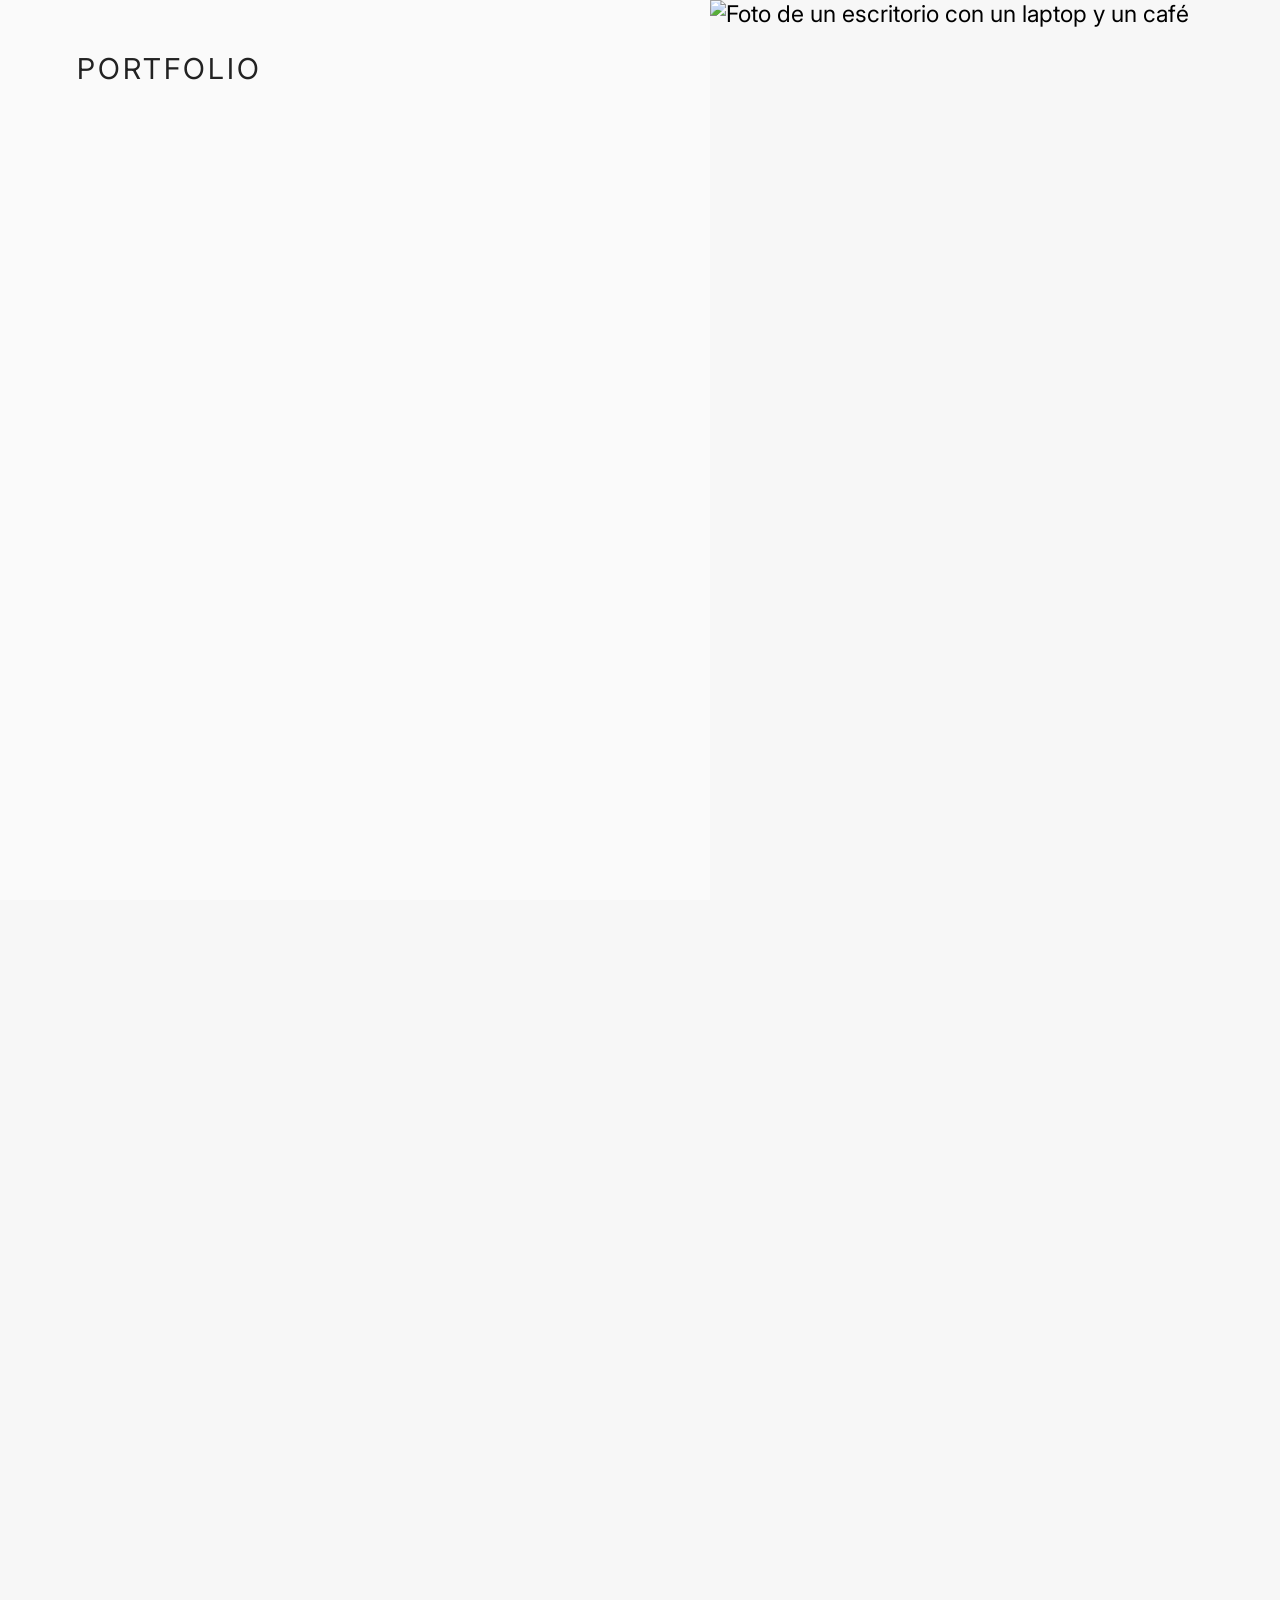
==== index.html @ a4dba81a "main photo bug fix" ====
<!DOCTYPE html>
<html lang="es">
<head>
    <meta charset="UTF-8">
    <meta name="viewport" content="width=device-width, initial-scale=1.0">
    <title>Rocío Hernández - Portfolio</title>
    <link rel="stylesheet" href="style.css">
    <link href="https://fonts.googleapis.com/css2?family=Playfair+Display:wght@700&family=Inter:wght@400;700&display=swap" rel="stylesheet">
</head>
<body>
    <!-- ===== HERO SECTION ===== -->
    <section class="main">
        <div class="main-left">
            <span class="title-label">PORTFOLIO</span>
            <h1 class="name">Rocío<br>Hernández</h1>
            <div class="subtitle">ESPECIALISTA EN WORDPRESS SEO Y MARKETING DIGITAL</div>
        </div>
        <div class="main-right">
            <img src="Images/main-photo.png" alt="Foto de un escritorio con un laptop y un café" class="main-photo">
        </div>
    </section>

    <!-- ===== ABOUT SECTION ===== -->
    <section class="about">
        <div class="about-left">
            <span class="title-label">BIOGRAFÍA</span>
            <img src="Images/about-photo.png" alt="Foto de Rocío Hernández" class="about-photo">
        </div>
        <div class="about-right">
            <blockquote class="about-quote">
                "Creo sitios web modernos, optimizo tu presencia online con estrategias SEO y diseño contenido visual que conecta con tu audiencia."
            </blockquote>
            <p class="about-desc">
                Combino mi formación creativa con el mundo digital para ayudar a emprendedores y pequeñas marcas a destacar en línea.
            </p>
            <p class="about-desc">
                A través de WordPress, contenido visual y marketing digital, he trabajado con clientes en México y EE. UU. para construir sitios funcionales y conectar con sus audiencias de forma auténtica.
            </p>
        </div>
    </section>

    <!-- ===== WORK SECTION ===== -->
    <section class="work">
        <!-- Restaurant Project -->
        <section class="restaurant">
            <div class="restaurant-left">
                <span class="title-label restaurant-title-label">TRABAJO</span>
                <img src="Images/laptop-mockup.png" alt="Laptop mockup" class="work-laptop">
                <p class="work-desc">Diseñé y desarrollé este sitio web para una consultoría especializada en mejorar la operación y experiencia de restaurantes.</p>
                <a href="https://svchospitalityadvisors.com/" class="work-btn" target="_blank" rel="noopener">IR AL SITIO</a>
            </div>
            <div class="restaurant-right">
                <img src="Images/restaurant-fullpage.png" alt="Restaurant full page screenshot" class="work-fullpage">
            </div>
        </section>
        
        <!-- Social Media Project -->
        <section class="socialmedia">
            <div class="socialmedia-left">
                <span class="title-label socialmedia-title-label">TRABAJO</span>
                <h2 class="socialmedia-title">Contenido para<br>redes sociales</h2>
                <p class="socialmedia-desc">Ayudo a empresas a mantener una presencia constante en redes sociales mediante la creación de contenido visual y audiovisual. Apoyando así su crecimiento a través de estrategias de comunicación creativas y coherentes.</p>
                <div class="socialmedia-circle"></div>
            </div>
            <div class="socialmedia-right">
                <img src="Images/socialmedia2.jpg" alt="Social Media Example 2" class="socialmedia-back-img">
                <img src="Images/socialmedia1.jpg" alt="Social Media Example 1" class="socialmedia-front-img">
                <img src="Images/socialmedia-mobile.png" alt="Social Media Mobile" class="socialmedia-mobile">
            </div>
        </section>
    </section>

    <!-- ===== CAROUSEL SECTION ===== -->
    <section class="carousel-section">
        <span class="title-label">TRABAJO</span>
        <div class="carousel-wrapper">
            <button class="carousel-nav carousel-btn-prev">&lt;</button>
            <div class="carousel">
                <ul class="card-list">
                    <li class="carousel-card">
                        <img src="Images/card1.jpg" alt="Proyecto 1">
                        <a href="https://aiportraitstudios.com/" class="carousel-btn">Ver Proyecto</a>
                    </li>
                    <li class="carousel-card">
                        <img src="Images/card2.jpg" alt="Proyecto 2">
                        <a href="https://websitesbyivan.com/" class="carousel-btn">Ver Proyecto</a>
                    </li>
                    <li class="carousel-card">
                        <img src="Images/Card3.jpg" alt="Proyecto 3">
                        <a href="https://nouvelleclinicalresearch.com/" class="carousel-btn">Ver Proyecto</a>
                    </li>
                    <li class="carousel-card">
                        <img src="Images/Card4.jpg" alt="Proyecto 4">
                        <a href="https://margaritasnursery.com/" class="carousel-btn">Ver Proyecto</a>
                    </li>
                    <li class="carousel-card">
                        <img src="Images/Card5.jpg" alt="Proyecto 5">
                        <a href="https://britotax.com/" class="carousel-btn">Ver Proyecto</a>
                    </li>
                </ul>
            </div>
            <button class="carousel-nav carousel-btn-next">&gt;</button>
        </div>
        <div class="pagination-dots">
            <span class="dot active"></span>
            <span class="dot"></span>
            <span class="dot"></span>
        </div>
    </section>

    <!-- ===== TRAVEL/SEO SECTION ===== -->
    <section class="travel">
        <div class="travel-left">
            <span class="title-label">TRABAJO</span>
            <img src="Images/travel-devices.png" alt="Dispositivos de viaje" class="travel-devices">
            <img src="Images/travel-phone.png" alt="Teléfono de viaje" class="travel-phone">
        </div>
        <div class="travel-right">
            <h2 class="travel-title">Estrategia y<br>optimización SEO</h2>
            <p class="travel-desc">Desarrollé este sitio siguiendo una estrategia SEO, enfocada en optimizar su estructura, contenido y visibilidad en buscadores.</p>
            <a href="https://thingstodoinus.com" class="work-btn travel-btn" target="_blank" rel="noopener">IR AL SITIO</a>
        </div>
    </section>

    <!-- ===== CONTACT SECTION ===== -->
    <section class="contact">
        <div class="contact-left">
            <h2 class="contact-title">Trabaja conmigo</h2>
            <div class="contact-info">
                <div class="contact-label">DIRECCIÓN</div>
                <div class="contact-value">Puebla, México</div>
                <div class="contact-label">TELÉFONO</div>
                <div class="contact-value">+52 221 340 4072</div>
                <div class="contact-label">CORREO</div>
                <div class="contact-value">rocioflauta0709@gmail.com</div>
            </div>
        </div>
        <div class="contact-right">
            <div class="contact-photo-bg"></div>
            <img src="Images/Profile-photo.png" alt="Foto de Rocío Hernández" class="contact-photo">
        </div>
    </section>

    <script src="script.js"></script>
</body>
</html>
---- style.css ----
/* ===== CSS CUSTOM PROPERTIES ===== */
:root {
    /* Colors */
    --color-primary: #111;
    --color-secondary: #222;
    --color-accent: #e6a87c;
    --color-background-light: #fafafa;
    --color-background-gray: #ececec;
    --color-background-base: #f7f7f7;
    --color-white: #fff;
    --color-text-light: #ccc;
    --color-text-medium: #999;
    
    /* Typography */
    --font-primary: 'Inter', Arial, sans-serif;
    --font-display: 'Playfair Display', serif;
    --font-size-base: 1.2rem;
    --font-size-large: 1.5rem;
    --font-size-xl: 1.73rem;
    --font-size-2xl: 1.87rem;
    --font-size-3xl: 3.17rem;
    --font-size-4xl: 4.4rem;
    --font-size-5xl: 5rem;
    --font-size-6xl: 6rem;
    
    /* Spacing */
    --spacing-xs: 0.5em;
    --spacing-sm: 1em;
    --spacing-md: 2em;
    --spacing-lg: 3em;
    --spacing-xl: 4em;
    
    /* Shadows */
    --shadow-light: 0 2px 8px rgba(0,0,0,0.08);
    --shadow-medium: 0 4px 24px rgba(0,0,0,0.10);
    --shadow-heavy: 0 4px 24px rgba(0,0,0,0.15);
    
    /* Border radius */
    --radius-sm: 6px;
    --radius-md: 12px;
    --radius-lg: 16px;
    --radius-xl: 25px;
    --radius-full: 50%;
}

/* ===== GLOBAL STYLES ===== */
html, body {
    height: 100%;
    margin: 0;
    padding: 0;
    box-sizing: border-box;
    font-family: var(--font-primary);
    background: var(--color-background-base);
    width: 100vw;
    overflow-x: hidden;
    font-size: var(--font-size-base);
}

.socialmedia-mobile {
    display: none;
}

/* ===== HERO SECTION ===== */

/* Animation for the .name & .subtitle */
.name,
.subtitle {
  transform: translateX(-100%);
  opacity: 0;
  transition: transform 1s ease-out, opacity 1s ease-out;
}

/* Final visible state */
.name.active,
.subtitle.active {
  transform: translateX(0);
  opacity: 1;
}


.main {
    display: flex;
    min-height: 100vh;
    width: 100vw;
    max-width: 100vw;
    overflow: hidden;
}

.main-left {
    background: var(--color-background-light);
    flex: 1 1 50%;
    display: flex;
    flex-direction: column;
    justify-content: space-between;
    align-items: flex-start;
    padding: 4vw 5vw 2vw 6vw;
    min-width: 0;
}
.main-photo {
    width: 100%;              
    height: 100vh;            
    object-fit: cover;        
    object-position: center;  
    display: block;           
  }

.title-label {
    font-size: var(--font-size-large);
    letter-spacing: 0.1em;
    color: var(--color-secondary);
    margin-bottom: 2vw;
    font-family: var(--font-primary);
    font-weight: 400;
}

    .restaurant-title-label {
        margin-left: 1em;
        margin-top: 1em;
    }
    

    
    .restaurant-left {
        position: relative;
    }
    
    .restaurant-left > * {
        position: relative;
        z-index: 1;
    }



.name {
    font-family: var(--font-display);
    font-size: clamp(3.6rem, 10.08vw, 8.64rem);
    font-weight: 700;
    color: var(--color-primary);
    line-height: 1.05;
    margin: 15vh 0 0.5em 0;
}

.subtitle {
    font-size: 1.32rem;
    letter-spacing: 0.08em;
    color: var(--color-secondary);
    border-top: none;
    border-bottom: 2px solid var(--color-secondary);
    padding-top: 0;
    padding-bottom: 0.2em; 
    margin-top: auto;
    margin-bottom: 2em;
    font-family: var(--font-primary);
    font-weight: 400;
    width: 100%;
}

.main-right {
    flex: 1 1 50%;
    display: flex;
    align-items: stretch;
    justify-content: center;
    background: var(--color-background-base);
    min-width: 0;
    overflow: hidden;
    background-image: url('images/main-photo.png');
    background-size: cover;
    background-position: center;
    background-repeat: no-repeat;
}

/* ===== ABOUT SECTION ===== */
.about {
    display: flex;
    width: 100vw;
    max-width: 100vw;
    min-height: 100vh;
    background: var(--color-background-light);
    position: relative;
    overflow: hidden;
}

.about-left {
    flex: 1 1 45%;
    display: flex;
    flex-direction: column;
    align-items: flex-start;
    justify-content: flex-start;
    padding: 5vw 2vw 2vw 6vw;
    min-width: 0;
}

.about-photo {
    width: 420px;
    max-width: 100%;
    border-radius: var(--radius-lg);
    margin-top: 12em;
    margin-bottom: 5em;
    box-shadow: var(--shadow-medium);
}

.about-right {
    flex: 1 1 55%;
    background: var(--color-background-gray);
    display: flex;
    flex-direction: column;
    justify-content: center;
    align-items: flex-start;
    padding: 6vw 6vw 6vw 4vw;
    min-width: 0;
    position: relative;
    margin-bottom: 3em;
}

.about-quote {
    font-family: var(--font-display);
    font-size: var(--font-size-3xl);
    font-weight: 400;
    font-style: italic;
    margin: 0;
    line-height: 1.2;
    color: var(--color-secondary);
}

.about-desc {
    font-size: var(--font-size-xl);
    color: var(--color-secondary);
    margin: 0 0 1.2em 0;
    font-family: var(--font-primary);
    line-height: 1.6;
}

.work-desc {
    font-size: var(--font-size-xl);
    color: var(--color-secondary);
    margin: 0;
    font-family: var(--font-primary);
    line-height: 1.6;
}

/* Decorative circle in top right */
.about-right::before {
    content: '';
    position: absolute;
    top: -8vw;
    right: -8vw;
    width: 18vw;
    height: 18vw;
    background: var(--color-accent);
    border-radius: var(--radius-full);
    z-index: 0;
}

.about-right > * {
    position: relative;
    z-index: 1;
}

/* ===== WORK SECTION ===== */
.work {
    width: 100vw;
    max-width: 100vw;
    background: var(--color-background-light);
    padding: 0;
    margin: -3em 0 0 0;
    overflow: hidden;
    position: relative;
}

.work::after {
    content: '';
    position: absolute;
    top: 0;
    right: -12vw;
    width: 22vw;
    height: 44vw;
    background: var(--color-accent);
    border-top-left-radius: 22vw 44vw;
    border-bottom-left-radius: 22vw 44vw;
    border-top-right-radius: 0;
    border-bottom-right-radius: 0;
    z-index: 0;
    pointer-events: none;
}

/* Restaurant Project */
.restaurant {
    display: flex;
    width: 100vw;
    max-width: 100vw;
    min-height: 80vh;
    align-items: center;
    justify-content: center;
    background: var(--color-background-light);
    position: relative;
    gap: 0;
}

.restaurant-left, .restaurant-right {
    flex: 1 1 50%;
    display: flex;
    flex-direction: column;
    align-items: center;
    justify-content: center;
    min-width: 0;
    background: var(--color-background-light);
}

.restaurant-left {
    align-items: flex-start;
    background: var(--color-background-gray);
    padding-left: 6vw;
    padding-top: 3em;
    flex: 1 1 60%;
}

.restaurant-right {
    align-items: flex-end;
    background: var(--color-background-light);
    padding-right: 6vw;
    flex: 1 1 40%;
}

.work-laptop {
    width: 900px;
    max-width: 100vw;
    margin: 2vw 0 2vw 120px;
    border-radius: var(--radius-md);
    display: block;
}

.work-fullpage {
    width: 540px;
    max-width: 95vw;
    margin: -15px 0 2vw 30px;
    display: block;
    box-shadow: var(--shadow-medium);
    border-radius: var(--radius-md);
    z-index: 1;
}

.work-btn {
    margin-right: 50px;
    margin-bottom: 4.5em;
    padding: 0.9em 2.5em;
    background: var(--color-primary);
    color: var(--color-white);
    border: none;
    border-radius: var(--radius-sm);
    font-size: 1.2rem;
    font-family: var(--font-primary);
    letter-spacing: 0.12em;
    font-weight: 500;
    cursor: pointer;
    transition: background 0.2s;
    box-shadow: var(--shadow-light);
    align-self: flex-end;
    text-decoration: none;
    display: inline-block;
}

.work-btn:hover {
    background: var(--color-accent);
    color: var(--color-primary);
}

/* Social Media Project */
.socialmedia {
    display: flex;
    align-items: stretch;
    width: 100vw;
    max-width: 100vw;
    min-height: 80vh;
    background: var(--color-background-light);
    position: relative;
    overflow: visible;
    margin: 0;
    padding: 0;
}

.socialmedia {
    min-height: 100vh;
}

.socialmedia-left,
.socialmedia-right {
    height: auto;
    min-height: 0;
}

.socialmedia-left {
    flex: 1 1 60%;
    display: flex;
    flex-direction: column;
    justify-content: center;
    align-items: flex-start;
    padding: 0 2vw 6vw 6vw;
    position: relative;
    background: var(--color-background-light);
    min-width: 0;
}

.socialmedia-title-label {
        display: none;
}

.socialmedia-title {
    font-family: var(--font-display);
    font-size: var(--font-size-5xl);
    font-weight: 700;
    color: var(--color-primary);
    margin: 9vw 0 5vw 0;
    line-height: 1.1;
}

.socialmedia-desc {
    font-size: var(--font-size-xl);
    color: var(--color-secondary);
    margin: 0;
    font-family: var(--font-primary);
    line-height: 1.6;
    z-index: 2;
    position: relative;
    padding-right: 18vw;
}

.socialmedia-circle {
    position: absolute;
    left: -12vw;
    bottom: -10vw;
    width: 30vw;
    height: 30vw;
    background: var(--color-accent);
    border-radius: var(--radius-full);
    z-index: 0;
    pointer-events: none;
}

.socialmedia-back-img {
    left: 100px;
    top: 125px;
    z-index: 1;
    position: absolute;
    border-radius: 2em;
}

.socialmedia-front-img {
    left: -100px;
    top: 225px;
    width: 320px;
    max-width: 70vw;
    border-radius: 2em;
    box-shadow: var(--shadow-heavy);
    z-index: 2;
    position: absolute;
}

.socialmedia-right {
    flex: 1 1 40%;
    display: flex;
    align-items: center;
    justify-content: flex-end;
    padding: 0 6vw 0 2vw;
    background: var(--color-background-gray);
    min-width: 0;
    position: relative;
    overflow: visible;
}

.socialmedia-front-img,
.socialmedia-back-img {
    width: 387px;
    max-width: 85vw;
}

/* ===== CAROUSEL SECTION ===== */
.carousel-section {
    padding: var(--spacing-xl);
}

.carousel-wrapper {
    position: relative;
    width: 1530px;
    max-width: 100vw;
    margin: 0 auto;
    margin-top: var(--spacing-md);
    margin-bottom: var(--spacing-lg);
}

.carousel {
    width: 100%;
    overflow: hidden;
    position: relative;
}

.card-list {
    display: flex;
    align-items: center;
    gap: var(--spacing-sm);
    overflow-x: auto;
    scroll-snap-type: x mandatory;
    list-style: none;
    margin: 0;
    padding: 0;
    width: 100%;
    scrollbar-width: none;
    -ms-overflow-style: none;
}

.card-list::-webkit-scrollbar {
    display: none;
}

.pagination-dots {
    display: flex;
    justify-content: center;
    align-items: center;
    gap: 0.5em;
    margin-top: 1.5em;
}

.dot {
    width: 12px;
    height: 12px;
    border-radius: var(--radius-full);
    background: var(--color-text-light);
    cursor: pointer;
    transition: background 0.3s ease;
}

.dot.active {
    background: var(--color-primary);
}

.dot:hover {
    background: var(--color-text-medium);
}

.carousel-card {
    flex: 0 0 500px;
    max-width: 500px;
    scroll-snap-align: start;
    background: var(--color-white);
    border-radius: 0.5em;
    box-shadow: var(--shadow-medium);
    display: flex;
    flex-direction: column;
    align-items: center;
    padding: 0 0 2em 0;
    margin: 0 auto;
    position: relative;
}

.carousel-card img {
    width: 100%;
    border-radius: 1.5em 1.5em 0 0;
    display: block;
    object-fit: cover;
    margin-top: var(--spacing-md);
}

.carousel-btn {
    margin-top: var(--spacing-md);
    padding: 0.7em 1.8em;
    background: var(--color-primary);
    color: var(--color-white);
    border: none;
    border-radius: 8px;
    font-size: 1rem;
    font-family: var(--font-primary);
    letter-spacing: 0.15em;
    font-weight: 600;
    cursor: pointer;
    text-transform: uppercase;
    box-shadow: var(--shadow-light);
    text-decoration: none;
    display: inline-block;
    transition: background 0.2s, color 0.2s;
}

.carousel-btn:hover {
    background: var(--color-white);
    color: var(--color-primary);
    border: 2px solid var(--color-primary);
}

.carousel-nav {
    background: var(--color-background-gray);
    color: var(--color-primary);
    border: none;
    border-radius: var(--radius-full);
    width: 48px;
    height: 48px;
    font-size: 2rem;
    font-weight: bold;
    display: inline-flex;
    align-items: center;
    justify-content: center;
    margin: 1.5em 0.5em 0 0.5em;
    box-shadow: var(--shadow-light);
    cursor: pointer;
    transition: background 0.2s, color 0.2s;
    position: absolute;
    top: 50%;
    transform: translateY(-50%);
}

.carousel-nav:hover {
    background: var(--color-primary);
    color: var(--color-background-gray);
}

.carousel-btn-prev,
.carousel-btn-next {
    position: absolute;
    top: 50%;
    transform: translateY(-50%);
    z-index: 1;
}

.carousel-btn-prev {
    left: -120px;
}

.carousel-btn-next {
    right: -120px;
}

/* ===== TRAVEL/SEO SECTION ===== */
.travel {
    display: flex;
    width: 100vw;
    max-width: 100vw;
    min-height: 80vh;
    background: var(--color-background-light);
    position: relative;
    overflow: hidden;
}

.travel-left {
    flex: 1 1 50%;
    display: flex;
    flex-direction: column;
    justify-content: center;
    align-items: flex-start;
    padding: 2vw 2vw 3vw 2vw;
    background: var(--color-white);
    position: relative;
}

.travel-left::before {
    content: '';
    position: absolute;
    top: -8vw;
    right: -8vw;
    width: 18vw;
    height: 18vw;
    background: var(--color-accent);
    border-radius: var(--radius-full);
    z-index: 0;
}

.travel-left > * {
    position: relative;
    z-index: 1;
}

.travel-title {
    font-family: var(--font-display);
    font-size: var(--font-size-5xl);
    font-weight: 700;
    color: var(--color-primary);
    margin: 9vw 0 5vw 0;
    line-height: 1.1;
}

.travel-desc {
    font-family: var(--font-primary);
    font-size: var(--font-size-large);
    color: var(--color-secondary);
    line-height: 1.6;
    margin: 0 0 var(--spacing-md) 0;
    max-width: 90%;
}

.travel-right {
    flex: 1 1 50%;
    display: flex;
    flex-direction: column;
    align-items: center;
    justify-content: center;
    position: relative;
    background: var(--color-background-gray);
    padding: 4vw 6vw;
}

.travel-devices {
    width: 900px;
    max-width: 90vw;
    position: relative;
    z-index: 2;
    border-radius: var(--radius-md);
    margin-top: var(--spacing-md);
    margin-bottom: var(--spacing-md);
}

.travel-phone {
    position: absolute;
    width: 200px;
    max-width: 40vw;
    right: -5%;
    top: 50%;
    z-index: 3;
    border-radius: var(--radius-xl);
    box-shadow: var(--shadow-heavy);
}

/* ===== CONTACT SECTION ===== */
.contact {
    display: flex;
    width: 100vw;
    max-width: 100vw;
    height: 100vh;
    background: var(--color-background-gray);
    position: relative;
    overflow: hidden;
    margin-bottom: 0;
}

.contact-left {
    flex: 1 1 50%;
    display: flex;
    flex-direction: column;
    justify-content: center;
    align-items: flex-start;
    padding: 6vw 6vw 6vw 8vw;
    background: var(--color-background-gray);
}

.contact-title {
    font-family: var(--font-display);
    font-size: var(--font-size-5xl);
    font-weight: 700;
    color: var(--color-primary);
    margin-bottom: 2.5em;
}

.contact-info {
    display: flex;
    flex-direction: column;
    gap: var(--spacing-sm);
}

.contact-label {
    font-family: var(--font-primary);
    font-size: var(--font-size-large);
    letter-spacing: 0.12em;
    color: var(--color-secondary);
    font-weight: 400;
    margin-bottom: 0.1em;
    text-transform: uppercase;
}

.contact-value {
    font-family: var(--font-primary);
    font-size: var(--font-size-large);
    color: var(--color-primary);
    font-weight: 400;
    margin-bottom: 0.2em;
}

.contact-right {
    flex: 1 1 50%;
    display: flex;
    align-items: center;
    justify-content: center;
    position: relative;
    background: var(--color-white);
}

.contact-photo-bg {
    position: absolute;
    left: 10%;
    bottom: 10%;
    width: 220px;
    height: 220px;
    background: var(--color-accent);
    border-radius: var(--radius-full);
    z-index: 0;
}

.contact-photo {
    width: 550px;
    max-width: 90vw;
    border-radius: var(--radius-md);
    object-fit: cover;
    z-index: 1;
    position: relative;
    box-shadow: var(--shadow-medium);
}

/* ===== 1366×768 VIEWPORT OPTIMIZATION ===== */
@media (width: 1366px) and (height: 768px) {
    /* Adjust section heights for 1366×768 */
    .main {
        min-height: 768px;
    }
    
    .about {
        min-height: 768px;
    }
    
    .restaurant {
        min-height: 600px;
    }
    
    .socialmedia {
        min-height: 600px;
    }
    
    .travel {
        min-height: 600px;
    }
    
    .contact {
        height: 768px;
    }
    
    /* Adjust font sizes for better fit */
    .name {
        font-size: clamp(3rem, 8vw, 6rem);
        margin: 10vh 0 0.5em 0;
    }
    
    .about-quote {
        font-size: 2.5rem;
    }
    
    .socialmedia-title {
        font-size: 4rem;
        margin: 6vw 0 4vw 0;
    }
    
    .travel-title {
        font-size: 4rem;
        margin: 6vw 0 4vw 0;
    }
    
    .contact-title {
        font-size: 4rem;
    }
    
    /* Adjust image sizes */
    .about-photo {
        width: 350px;
        margin-top: 8em;
    }
    
    .work-laptop {
        width: 700px;
    }
    
    .work-fullpage {
        width: 420px;
    }
    
    .travel-devices {
        width: 700px;
    }
    
    .contact-photo {
        width: 450px;
    }
    
    /* Adjust carousel for better fit */
    .carousel-wrapper {
        width: 1200px;
    }
    
    .carousel-card {
        flex: 0 0 400px;
        max-width: 400px;
    }
}

/* ===== RESPONSIVE DESIGN ===== */
@media (max-width: 900px) {
    /* Hero Section */
    .main {
        flex-direction: column;
    }
    .main-left, .main-right {
        flex: none;
        width: 100vw;
        min-width: 0;
        padding: 6vw 4vw 2vw 4vw;
    }
    
    /* About Section */
    .about {
        flex-direction: column;
        min-height: unset;
    }
    .about-left, .about-right {
        width: 100vw;
        padding: 6vw 4vw 2vw 4vw;
    }
    .about-photo {
        width: 320px;
        margin-top: 8em;
    }
    .about-right::before {
        width: 32vw;
        height: 32vw;
        top: -16vw;
        right: -16vw;
    }
    
    /* Work Section */
    .restaurant {
        flex-direction: column;
        min-height: unset;
    }
    .restaurant-left, .restaurant-right {
        width: 100vw;
        padding: 6vw 4vw;
        align-items: center;
    }
    .restaurant-left {
        padding-left: 4vw;
    }
    .restaurant-right {
        padding-right: 4vw;
    }
    .work-laptop {
        width: 100vw;
    }
    .work-fullpage {
        width: 90vw;
    }
    .work::after {
        width: 36vw;
        height: 72vw;
        right: -20vw;
        border-top-left-radius: 18vw 36vw;
        border-bottom-left-radius: 18vw 36vw;
    }
    
    /* Social Media Section */
    .socialmedia {
        flex-direction: column;
        min-height: unset;
    }
    .socialmedia-left, .socialmedia-right {
        width: 100vw;
        padding: 6vw 4vw;
    }
    .socialmedia-circle {
        width: 36vw;
        height: 36vw;
        left: -18vw;
        bottom: -18vw;
    }

    /* Travel Section */
    .travel {
        flex-direction: column;
        min-height: unset;
    }
    .travel-left, .travel-right {
        width: 100vw;
        padding: 6vw 4vw;
    }
    .travel-devices {
        width: 90vw;
    }
    .travel-phone {
        width: 200px;
        right: 5%;
        top: 15%;
    }
    
    /* Contact Section */
    .contact {
        flex-direction: column;
        min-height: unset;
    }
    .contact-left, .contact-right {
        width: 100vw;
        padding: 6vw 4vw;
    }
    .contact-photo-bg {
        width: 140px;
        height: 140px;
        left: 5vw;
        bottom: 5vw;
    }
    .contact-photo {
        width: 200px;
    }
}

/* ===== TABLET AND IPAD OPTIMIZATION (max-width: 900px) ===== */
@media (max-width: 900px) and (min-width: 601px) {
    /* Global adjustments for tablets */
    html, body {
        font-size: 1.1rem;
    }
    
    /* Hero Section */
    .main {
        min-height: 100vh;
        flex-direction: column;
    }
    
    .main-left {
        padding: 5vw 6vw 3vw 6vw;
        justify-content: flex-start;
        height: 38vh;
        flex: none;
    }
    
    .main-right {
        height: 50vh;
        flex: none;
        background-size: cover;
        background-position: center;
    }
    
    .name {
        font-size: clamp(3.5rem, 9vw, 5.5rem);
        margin: 6vh 0 0.5em 0;
        line-height: 1.1;
    }
    
    .subtitle {
        font-size: 1.2rem;
        margin-top: 1em;
        margin-bottom: 2em;
        border-bottom: 2px solid var(--color-secondary);
        display: inline-block;
        width: auto;
    }
    
    /* About Section */
    .about {
        flex-direction: column;
        min-height: auto;
        padding: 0;
    }
    
    .about-left {
        padding: 6vw 6vw 3vw 6vw;
        order: 2;
        align-items: flex-start;
    }
    
    .about-right {
        padding: 6vw 6vw 3vw 6vw;
        order: 1;
        margin-bottom: 3em;
        align-items: flex-start;
    }
    
    .about-photo {
        width: 350px;
        max-width: 80vw;
        margin-top: 1.5em;
        margin-bottom: 1em;
        margin-right: 5em;
        align-self: flex-end;
    }
    
    .about-quote {
        font-size: 2.2rem;
        margin: 0 0 1.5em 0;
        line-height: 1.3;
        padding-right: 2em;
    }
    
    .about-desc {
        font-size: 1.5rem;
        line-height: 1.6;
        margin-bottom: 1em;
        padding-right: 2.5em;
    }
    
    .about-right::before {
        display: none;
    }
    
    /* Work Section */
    .restaurant {
        flex-direction: column;
        min-height: auto;
        padding: 0;
    }
    
    .restaurant-left {
        padding: 2vw 6vw 3vw 6vw;
        order: 2;
        align-items: flex-start;
        background: var(--color-background-gray);
    }
    
    .restaurant-right {
        padding: 6vw 6vw 3vw 6vw;
        order: 1;
        align-items: flex-start;
        background: var(--color-background-light);
    }
    
    .work-laptop {
        width: 90vw;
        max-width: 90vw;
        margin: 2em auto 2vw auto;
    }
    
    .work-fullpage {
        width: 70vw;
        max-width: 70vw;
        margin: -20em auto 2vw auto;
    }
    
    .work-btn {
        font-size: 1.1rem;
        padding: 0.8em 2em;
        margin: 0 2em 20em 0;
        align-self: flex-end;
    }
    
    .work::after {
        width: 40vw;
        height: 40vw;
        top: -23vw;
        left: -20vw;
        right: auto;
        border-radius: 50%;
    }
    
    .work-desc {
        font-size: 1.5rem;
        line-height: 1.6;
        margin: 2em 0 2em 0;
        padding: 0 2em;
    }
    
    /* Social Media Section */
    .socialmedia {
        flex-direction: column;
        min-height: auto;
        padding: 0;
    }
    
    .socialmedia-left {
        padding: 6vw 6vw 3vw 6vw;
        order: 2;
        align-items: flex-start;
    }
    
    .socialmedia-right {
        order: 1;
        background: var(--color-background-gray);
        min-height: 40vh;
        width: 100%;
        display: flex;
        align-items: center;
        justify-content: center;
        padding: 2em 0 2em 0;
    }
    
    .socialmedia .socialmedia-front-img,
    .socialmedia .socialmedia-back-img {
        display: none;
    }
    
    .socialmedia .socialmedia-mobile {
        display: block;
        width: 95vw;
        max-width: 500px;
        margin: 0 auto;
    }
    
    .socialmedia-title {
        font-size: 3.85rem;
        margin: 1em 0 0.75em 0;
        line-height: 1.2;
    }
    
    .socialmedia-desc {
        font-size: 1.5rem;
        line-height: 1.6;
        margin: 0 0 2em 0;
        padding: 0 4em 0 0;
    }
    
    .socialmedia-circle {
        width: 35vw;
        height: 35vw;
        top: -17vw;
        right: -17vw;
        left: auto;
        bottom: auto;
    }
    
    /* Carousel Section */
    .carousel-section {
        padding: 4em 2em;
    }
    
    .carousel-wrapper {
        width: 100%;
        max-width: 100vw;
    }
    
    .carousel-card {
        flex: 0 0 80%;
        max-width: 80%;
        scroll-snap-align: center;
        padding: 0 1.5rem 2rem 1.5rem;
    }
    
    .carousel-card img {
        margin-top: 1.5em;
    }
    
    .carousel-btn {
        padding: 0.8em 2em;
        font-size: 1rem;
        margin-top: 1.5em;
    }
    
    .carousel-nav {
        width: 44px;
        height: 44px;
        font-size: 1.8rem;
        top: 45%;
    }
    
    .carousel-btn-prev {
        left: 2rem;
    }
    
    .carousel-btn-next {
        right: 2rem;
    }
    
    /* Travel Section */
    .travel {
        flex-direction: column;
        min-height: auto;
        padding: 0;
    }
    
    .travel-left {
        padding: 6vw 6vw 3vw 6vw;
        order: 2;
        align-items: flex-start;
    }
    
    .travel-right {
        padding: 6vw 6vw 3vw 6vw;
        order: 1;
        align-items: start;
    }
    
    .travel-title {
        font-size: 3.5rem;
        margin: 0 0 1em 0;
        line-height: 1.2;
    }
    
    .travel-desc {
        font-size: 1.5rem;
        line-height: 1.6;
        margin: 0 0 2em 0;
        padding: 0 2em 0 0;
    }
    
    .travel-devices {
        width: 85vw;
        max-width: 85vw;
        margin-top: 2em;
        margin-bottom: 2em;
    }
    
    .travel-phone {
        width: 120px;
        max-width: 20vw;
        right: 8%;
        top: 50%;
        margin-right: 2em;
    }
    
    .travel-left::before {
        width: 25vw;
        height: 25vw;
        top: -12vw;
        right: -12vw;
    }
    .travel-btn {
        font-size: 1.1rem;
        padding: 0.8em 2em;
        margin: 0 5em 3em 0;
        align-self: flex-end;
    }
    
    /* Contact Section */
    .contact {
        flex-direction: column-reverse;
        min-height: auto;
        height: auto;
    }
    
    .contact-left {
        padding: 6vw 6vw 4vw 6vw;
        align-items: flex-start;
    }
    
    .contact-right {
        padding: 6vw 6vw 4vw 6vw;
        align-items: center;
    }
    
    .contact-title {
        font-size: 3.5rem;
        margin-bottom: 1em;
        line-height: 1.2;
    }
    
    .contact-info {
        gap: 1em;
    }
    
    .contact-label {
        font-size: 1.2rem;
        margin-bottom: 0.2em;
    }
    
    .contact-value {
        font-size: 1.2rem;
        margin-bottom: 0.5em;
    }
    
    .contact-photo-bg {
        width: 120px;
        height: 120px;
        left: -3vw;
        top: -3vw;
    }
    
    .contact-photo {
        width: 500px;
        max-width: 95vw;
        margin-right: 5em;
    }
    
    /* Hide mobile-specific elements */
    .socialmedia-mobile {
        display: none;
    }
    
    /* Show desktop images for tablets */
    .socialmedia-front-img,
    .socialmedia-back-img {
        display: block;
    }
}

/* ===== MOBILE OPTIMIZATION (360×800) ===== */
@media (max-width: 600px) {
    /* Global adjustments for mobile */
    html, body {
        font-size: 1rem;
    }
    
    /* Hero Section */
    .main {
        flex-direction: column;
        height: 100vh;
        min-height: 100vh;
    display: flex;
        
    }
    .main-left {
        padding: 8vw 6vw 0vw 6vw;
        justify-content: flex-start;
        flex: 1 1 0;
    display: flex;
    flex-direction: column;
        min-height: 0;
    }
    .main-right {
        padding: 0;
        flex: 1 1 0;
        min-height: 0;
        
       
        justify-content: center;
        background-image: url('images/main-photo.png');
        background-size: cover;
        background-position: center;
        background-repeat: no-repeat;
    }
    .name {
        font-size: clamp(3.5rem, 17vw, 5rem);
        margin: 8vh 0 0.5em 0;
        line-height: 1.1;
    }
    .subtitle {
        font-size: 0.98rem;
        margin-top: 0;
        margin-bottom: 0;
        max-width: 100%;
        word-break: break-word;
        overflow-wrap: break-word;
        white-space: normal;
        border-bottom: none;
    }
    
    /* About Section */
    .about {
        flex-direction: column;
        padding: 0;
    }
    .about-left {
        padding: 8vw 6vw 4vw 6vw;
        order: 2;
    }
    .about-right {
        padding: 8vw 6vw 4vw 6vw;
        order: 1;
        margin-bottom: 0;
    }
    .about-photo {
        width: 280px;
        max-width: 90vw;
        margin-top: 2em;
        margin-bottom: 2em;
    }
    .about-quote {
        font-size: 1.8rem;
        margin: 1em 0 2.5em 0;
        line-height: 1.3;
        padding-right: 2em;
    }
    .about-desc {
        display: none;
    }
    .about-right::before {
        width: 50vw;
        height: 50vw;
        top: -25vw;
        right: -25vw;
    }
    
    /* Work Section */
    .restaurant {
        flex-direction: column;
        padding: 0;
    }
    .restaurant-left {
        padding: 8vw 6vw 4vw 6vw;
        order: 2;
        align-items: flex-start;
    }
    .restaurant-right {
        padding: 8vw 6vw 4vw 6vw;
        order: 1;
        align-items: flex-start;
    }
    .work-laptop {
        width: 100vw;
        max-width: 100vw;
        margin: 2em 0 2vw 0;
        box-shadow: 0 4px 20px rgba(0, 0, 0, 0.15);
    }
    .work-fullpage {
        width: 90vw;
        max-width: 90vw;
        margin: -11em auto 2vw auto;
    }
    .work-btn {
        width: 40%;
        font-size: 1rem;
        padding: 1em 0;
        margin: 0 1em 10em 0;
        text-align: center;
        align-self: flex-end;
    }
    .work::after {
        width: 60vw;
        height: 60vw;
        top: -30vw;
        left: -30vw;
        right: auto;
        border-radius: 50%;
        border-top-left-radius: 50%;
        border-bottom-left-radius: 50%;
        border-top-right-radius: 50%;
        border-bottom-right-radius: 50%;
    }
    .work-desc {
        padding: 0 2em;
        font-size: 1.1rem;
        line-height: 1.5;
        margin: 2em 0 2em 0;
    }
    
    /* Social Media Section */
    .socialmedia {
        flex-direction: column;
        padding: 0;
    }
    .socialmedia-left {
        padding: 8vw 6vw 4vw 6vw;
        order: 2;
    }
    .socialmedia-right {
        order: 1;
        background: var(--color-background-gray);
        min-height: 50vh;
        width: 100%;
        display: flex;
        align-items: center;
        justify-content: center;
        padding: 2em;
    }
    
    .socialmedia-front-img,
    .socialmedia-back-img {
        width: 40vh;
        height: 40vh;
        object-fit: cover;
        margin: 0 0.5em;
    }
    
   
    .socialmedia-title {
        font-size: 2.5rem;
        margin: 0 0 1em 0;
        line-height: 1.2;
    }
    .socialmedia-desc {
        padding-right: 2em;
        font-size: 1.1rem;
        line-height: 1.5;
    }
    .socialmedia-circle {
        width: 50vw;
        height: 50vw;
        top: -25vw;
        right: -25vw;
        left: auto;
        bottom: auto;
    }
    .socialmedia-back-img {
        margin-bottom: 2em;
        width: 153px;
    }
    .socialmedia-front-img {
        margin-top: -10em;
        margin-left: -3em;
    }
    .socialmedia-back-img {
        margin-top: -7em;
    }
    
    /* Carousel Section */
    .carousel-section {
        padding: var(--spacing-lg) 1em;
    }
    .carousel-wrapper {
        width: 100%;
        max-width: 100vw; 
    }
.carousel-card {
        flex: 0 0 100%; 
        max-width: 100%;
        scroll-snap-align: center; 
        padding: 0 1rem 1.5rem 1rem; 
        box-sizing: border-box; 
    }
.carousel-card img {
        margin-top: 1em;
}
.carousel-btn {
        padding: 0.6em 1.5em;
        font-size: 0.9rem;
        margin-top: 1em;
    }
.carousel-nav {
        width: 40px;
        height: 40px;
        font-size: 1.5rem;
        top: 40%; 
        z-index: 10;
        background: rgba(240, 240, 240, 0.8);
        backdrop-filter: blur(2px); 
    }
    .carousel-btn-prev {
    left: 1rem; 
}
    .carousel-btn-next {
    right: 1rem; 
}
    
    /* Travel Section */
    .travel {
        flex-direction: column;
        padding: 0;
    }
    .travel-left {
        padding: 8vw 6vw 4vw 6vw;
        order: 2;
    }
    .travel-right {
        padding: 8vw 8vw 4vw 6vw;
        order: 1;
        align-items: flex-start;
    }
    .travel-title {
        font-size: 2.5rem;
        margin: 1em 0 1em 0;
        line-height: 1.2;
    }
    .travel-desc {
        font-size: 1.1rem;
        margin: 0 0 1.5em 0;
        line-height: 1.5;
        max-width: 100%;
        padding-right: 2em;
    }
    
    .travel-btn {
        width: 40%;
        font-size: 1rem;
        padding: 1em 0;
        margin: 0 3em 1em 0;
        text-align: center;
        align-self: flex-end;
    }
    .travel-devices {
        width: 90vw;
        max-width: 90vw;
        margin-top: 1em;
        margin-bottom: 1em;
    }
    .travel-phone {
        width: 80px;
        max-width: 25vw;
        right: 10%;
        top: 60%;
        margin-right: 1em;
        border-radius: 8px;
    }
    .travel-left::before {
        width: 50vw;
        height: 50vw;
        top: -25vw;
        right: -25vw;
    }
    
    /* Contact Section */
    .contact {
        flex-direction: column-reverse;
        min-height: unset;
        height: auto;
    }
    .contact-left {
        padding: 1vw 6vw 4vw 6vw;
        align-items: flex-start;
    }
    .contact-right {
        padding: 8vw 6vw 4vw 6vw;
        
        align-items: center;
    }
    .contact-title {
        font-size: 2.5rem;
        margin-bottom: 1.5em;
        line-height: 1.2;
    }
    .contact-info {
        gap: 0.5em;
    }
    .contact-label {
        font-size: 1rem;
        margin-bottom: 0.1em;
    }
    .contact-value {
        font-size: 1rem;
        margin-bottom: 0.5em;
    }
    .contact-photo-bg {
        width: 100px;
        height: 100px;
        left: -5vw;
        top: -5vw;
    }
    .contact-photo {
        width: 250px;
        max-width: 85vw;
        margin-right: 3em;
    }
    .carousel-btn-prev,
    .carousel-btn-next {
        display: none;
    }
    .socialmedia-back-img {
        margin-left: 2em;
    }
    .socialmedia-front-img {
        margin-left: 2em;
        z-index: 2;
    }
    
    .socialmedia-back-img {
        margin-left: 2em;
        z-index: 1;
    }
    .socialmedia-front-img,
    .socialmedia-back-img {
        display: none;
    }
    .socialmedia-mobile {
        display: block;
        width: 75vw;
        max-width: 300px;
        margin: 0 auto;
        margin-right: 5em;
    }
}

/* ===== SMALL MOBILE OPTIMIZATION (320px and below) ===== */
@media (max-width: 320px) {
    .name {
        font-size: clamp(2rem, 10vw, 2.8rem);
    }
    
    .about-quote {
        font-size: 1.5rem;
    }
    
    .socialmedia-title,
    .travel-title,
    .contact-title {
        font-size: 2rem;
    }
    
    .carousel-card {
        flex: 0 0 250px;
        max-width: 250px;
    }
    
    .contact-photo {
        width: 150px;
    }
}

/* Ensure all *-left are above *-right in mobile view */
[class*="left"] {
    order: 1 !important;
}
[class*="right"] {
    order: 2 !important;
}
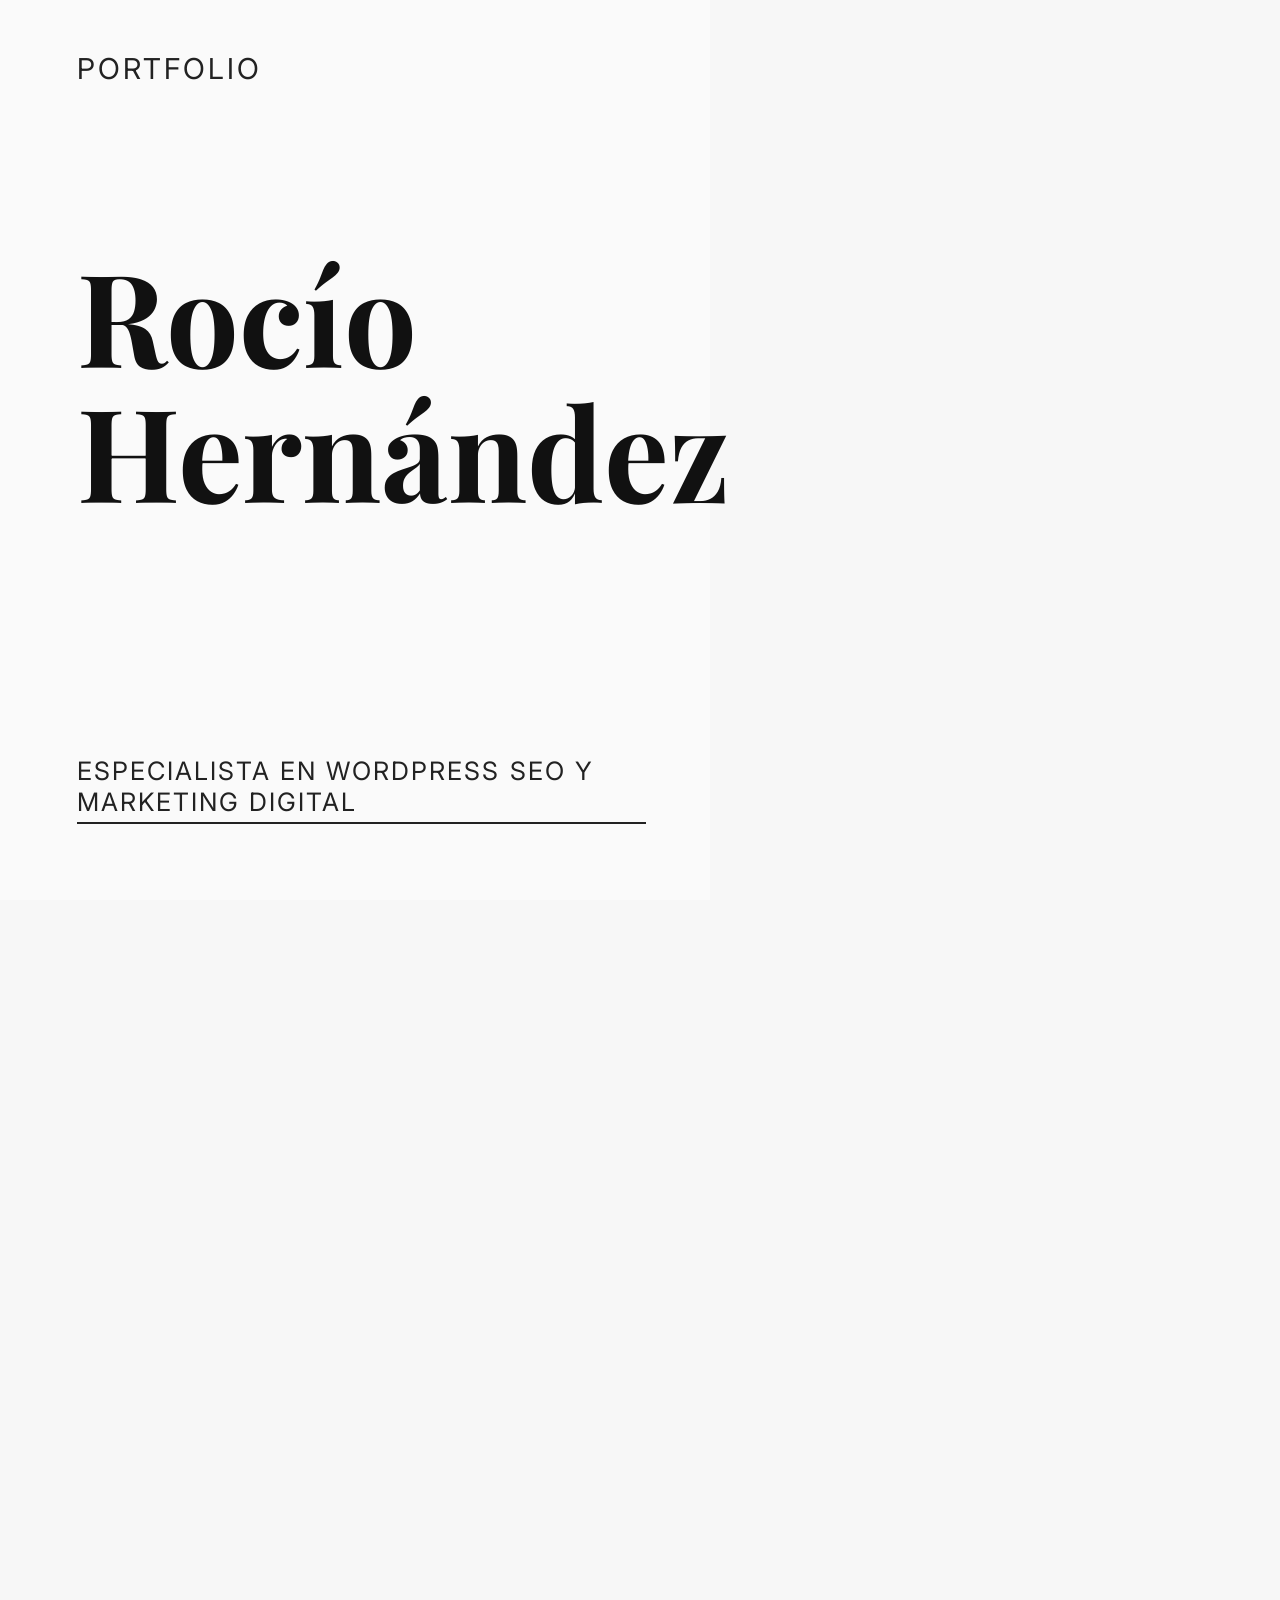
==== commit 52551cbe: "change to the root file" ====
--- a/index.html
+++ b/index.html
@@ -16,7 +16,6 @@
             <div class="subtitle">ESPECIALISTA EN WORDPRESS SEO Y MARKETING DIGITAL</div>
         </div>
         <div class="main-right">
-            <img src="Images/main-photo.png" alt="Foto de un escritorio con un laptop y un café" class="main-photo">
         </div>
     </section>
 
--- a/style.css
+++ b/style.css
@@ -96,13 +96,6 @@
     padding: 4vw 5vw 2vw 6vw;
     min-width: 0;
 }
-.main-photo {
-    width: 100%;              
-    height: 100vh;            
-    object-fit: cover;        
-    object-position: center;  
-    display: block;           
-  }
 
 .title-label {
     font-size: var(--font-size-large);
